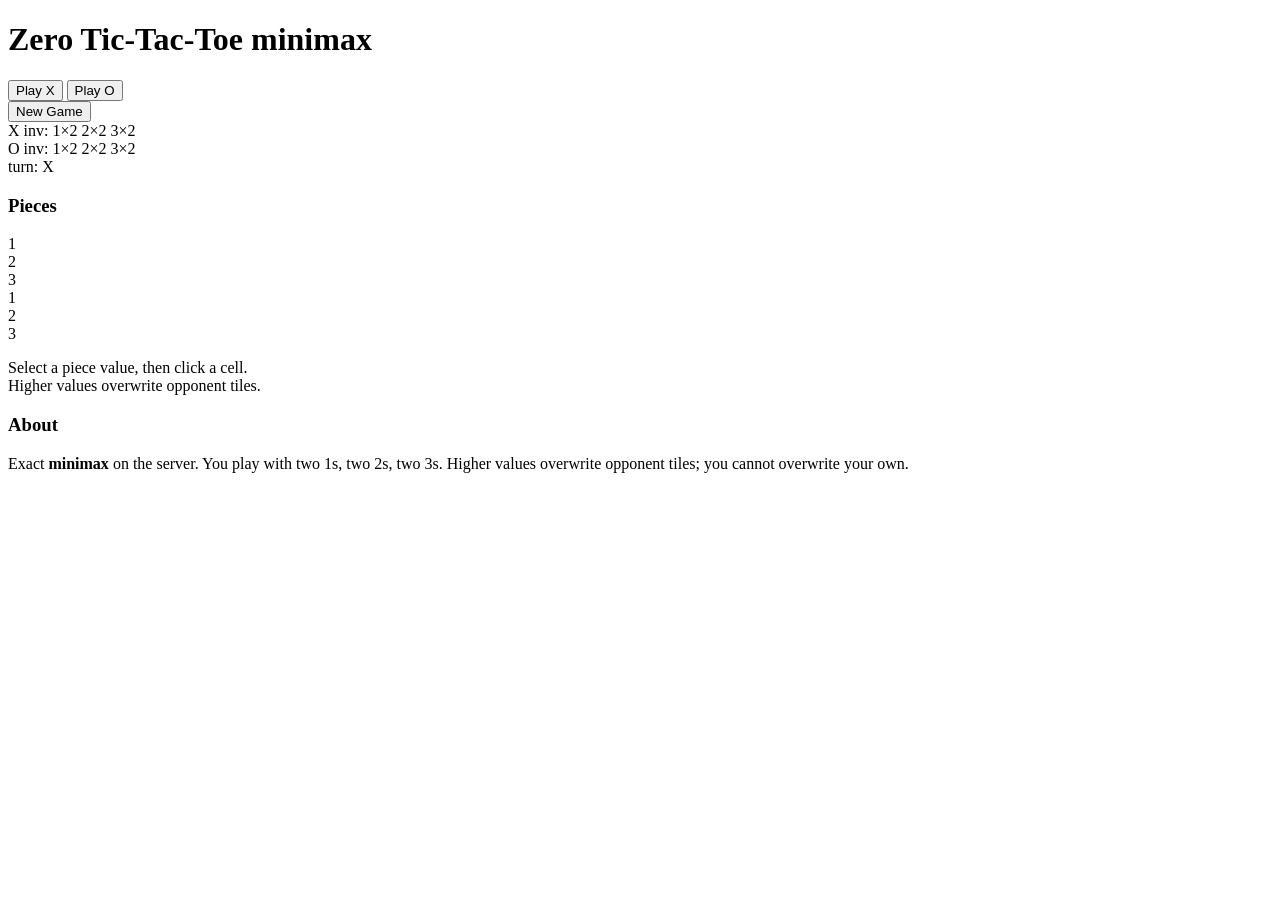
==== my_testing/zero_tictactoe/Minimax/static/index.html @ 5452050d "playable version of minimax" ====
<!doctype html>
<html lang="en">
<head>
  <meta charset="utf-8" />
  <meta name="viewport" content="width=device-width, initial-scale=1" />
  <title>Zero TTT — Minimax (FastAPI)</title>
  <link rel="stylesheet" href="/static/style.css" />
  <link rel="preconnect" href="https://fonts.googleapis.com">
  <link rel="preconnect" href="https://fonts.gstatic.com" crossorigin>
  <link href="https://fonts.googleapis.com/css2?family=Inter:wght@400;600;800&display=swap" rel="stylesheet">
</head>
<body>
  <div class="wrapper">
    <header class="topbar">
      <h1>Zero Tic‑Tac‑Toe <span class="pill">minimax</span></h1>
      <div class="controls">
        <div class="segmented">
          <button id="sideX" class="seg active">Play X</button>
          <button id="sideO" class="seg">Play O</button>
        </div>
        <button id="newGame" class="btn">New Game</button>
      </div>
    </header>

    <main class="content">
      <section class="left">
        <div id="board" class="board"></div>
        <div class="legend">
          <div class="inv" id="invX">X inv: 1×2 2×2 3×2</div>
          <div class="inv" id="invO">O inv: 1×2 2×2 3×2</div>
          <div id="turn" class="turn">turn: X</div>
        </div>
        <div id="status" class="status"></div>
      </section>

      <section class="right">
        <div class="panel">
          <h3>Pieces</h3>
          <div class="pieces">
            <div class="piece" data-v="1">1</div>
            <div class="piece" data-v="2">2</div>
            <div class="piece" data-v="3">3</div>
            <div class="piece" data-v="1">1</div>
            <div class="piece" data-v="2">2</div>
            <div class="piece" data-v="3">3</div>
          </div>
          <p class="hint">Select a piece value, then click a cell.<br/>Higher values overwrite opponent tiles.</p>
        </div>
        <div class="panel info">
          <h3>About</h3>
          <p>Exact <b>minimax</b> on the server. You play with two 1s, two 2s, two 3s. Higher values overwrite opponent tiles; you cannot overwrite your own.</p>
        </div>
      </section>
    </main>
  </div>

  <canvas id="confetti"></canvas>
  <script src="/static/app.js"></script>
</body>
</html>
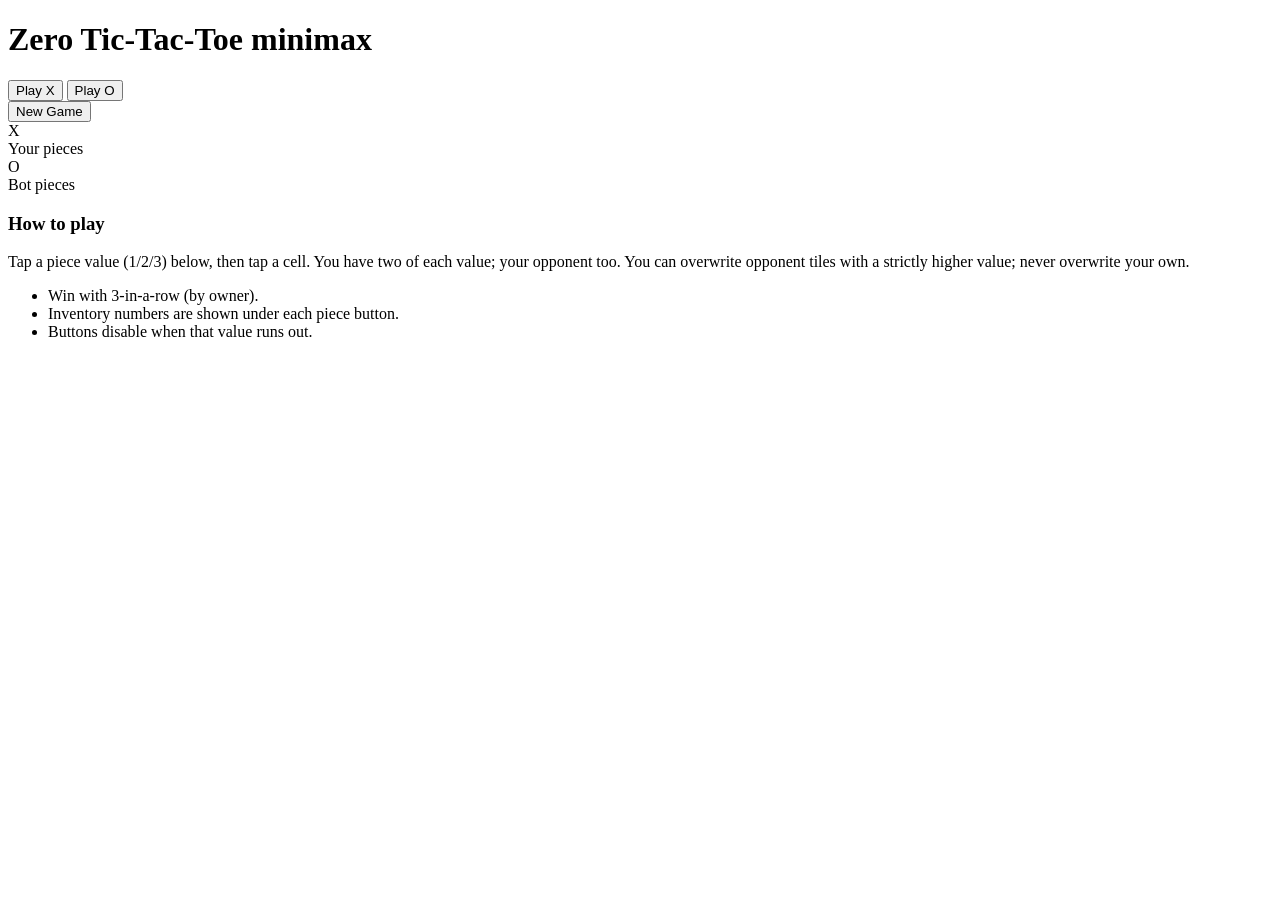
==== commit e2b01ea3: "finish minimax" ====
--- a/my_testing/zero_tictactoe/Minimax/static/index.html
+++ b/my_testing/zero_tictactoe/Minimax/static/index.html
@@ -23,38 +23,43 @@
     </header>
 
     <main class="content">
-      <section class="left">
+      <section class="left card">
         <div id="board" class="board"></div>
-        <div class="legend">
-          <div class="inv" id="invX">X inv: 1×2 2×2 3×2</div>
-          <div class="inv" id="invO">O inv: 1×2 2×2 3×2</div>
-          <div id="turn" class="turn">turn: X</div>
+        <div id="status" class="status"></div>
+
+        <div class="dock">
+          <div class="tray yours card-subtle">
+            <div class="tray-head">
+              <div id="playerBadge" class="badge x">X</div>
+              <span>Your pieces</span>
+            </div>
+            <div id="trayPlayer" class="tray-pieces"></div>
+          </div>
+          <div class="tray bot card-subtle">
+            <div class="tray-head">
+              <div id="botBadge" class="badge o">O</div>
+              <span>Bot pieces</span>
+            </div>
+            <div id="trayBot" class="tray-pieces"></div>
+          </div>
         </div>
-        <div id="status" class="status"></div>
       </section>
 
       <section class="right">
-        <div class="panel">
-          <h3>Pieces</h3>
-          <div class="pieces">
-            <div class="piece" data-v="1">1</div>
-            <div class="piece" data-v="2">2</div>
-            <div class="piece" data-v="3">3</div>
-            <div class="piece" data-v="1">1</div>
-            <div class="piece" data-v="2">2</div>
-            <div class="piece" data-v="3">3</div>
-          </div>
-          <p class="hint">Select a piece value, then click a cell.<br/>Higher values overwrite opponent tiles.</p>
-        </div>
-        <div class="panel info">
-          <h3>About</h3>
-          <p>Exact <b>minimax</b> on the server. You play with two 1s, two 2s, two 3s. Higher values overwrite opponent tiles; you cannot overwrite your own.</p>
+        <div class="panel card-subtle">
+          <h3>How to play</h3>
+          <p class="muted">Tap a piece value (1/2/3) below, then tap a cell. You have two of each value; your opponent too. You can overwrite opponent tiles with a strictly higher value; never overwrite your own.</p>
+          <ul class="muted">
+            <li>Win with 3-in-a-row (by owner).</li>
+            <li>Inventory numbers are shown under each piece button.</li>
+            <li>Buttons disable when that value runs out.</li>
+          </ul>
         </div>
       </section>
     </main>
   </div>
 
-  <canvas id="confetti"></canvas>
+  <canvas id="confetti" style="opacity:0;transition:opacity .25s ease"></canvas>
   <script src="/static/app.js"></script>
 </body>
 </html>
